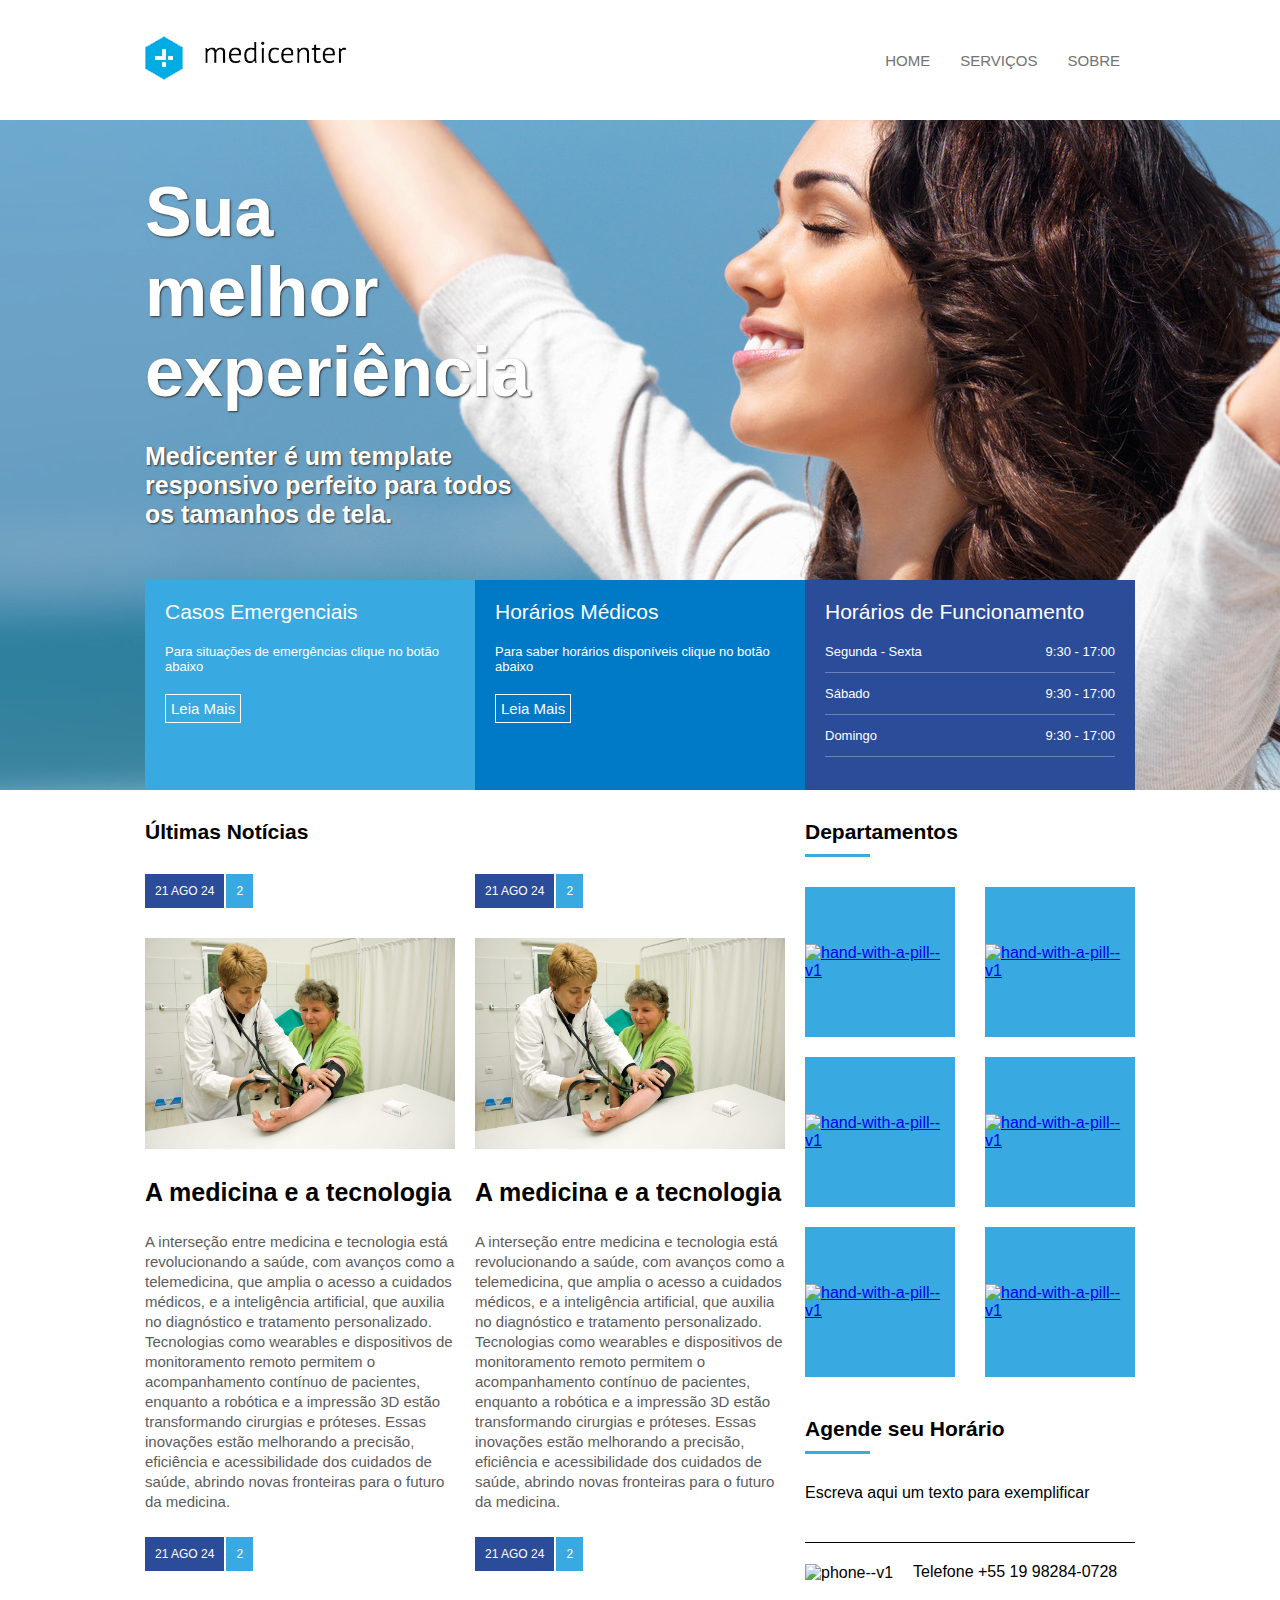
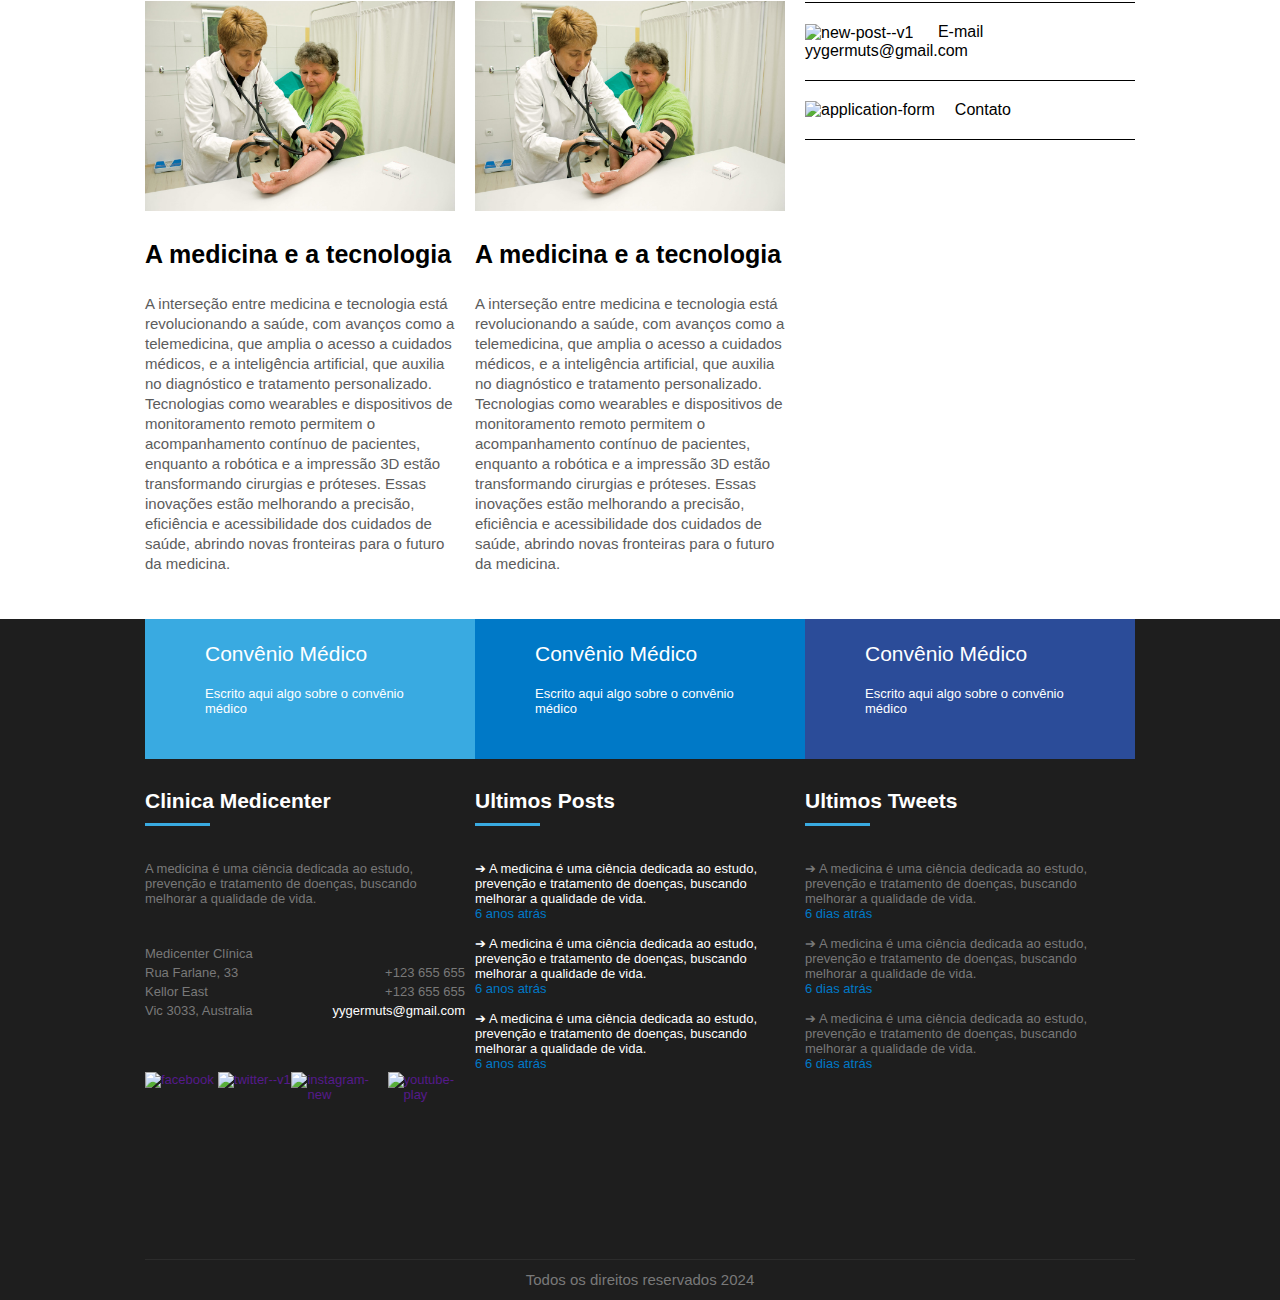
==== index.html @ abf37c01 "Add files via upload" ====
<!DOCTYPE html>
<html lang="en">
<head>
    <meta charset="UTF-8">
    <meta name="viewport" content="width=device-width, initial-scale=1.0">
    <link rel="stylesheet" href="style.css">
    <title>Medical Center</title>
</head>
<body>
    <header>
        
        <div class="container">
    
            <div class="logo">
                <a target="_blank" href="https://www.github.com/yygermuts"><img src="logo.png" alt="logo-medical"></a> 
            </div>
    

            <div class="menu">
                
                <nav>
                    <ul>
                        <li><a target="_blank" href="https://www.github.com/yygermuts">HOME</a></li>
                        <li><a target="_blank" href="https://www.github.com/yygermuts">SERVIÇOS</a></li>
                        <li><a target="_blank" href="https://www.github.com/yygermuts">SOBRE</a></li>
                    </ul>
                </nav>

            </div>
            
        
    </div>
    
    </header>

    <section id="banner">

        <div class="container column"> 

            <div class="banner-headline">

                <h1>Sua melhor experiência</h1>
                <h2>Medicenter é um template responsivo perfeito para todos os tamanhos de tela.</h2>

            </div>

            <div class="banner-options">
           
                 <div class="banner1">
                    <div class="banner-title">Casos Emergenciais</div>
                    
                        <div class="banner-description">
                           Para situações de emergências clique no botão abaixo
                       </div>

                       <a target="_blank" href="https://www.github.com/yygermuts">Leia Mais</a>

                    </div>

                 <div class="banner2">
                    <div class="banner-title">Horários Médicos</div>
                       
                        <div class="banner-description">
                            Para saber horários disponíveis clique no botão abaixo
                       </div>

                       <a target="_blank" href="https://www.github.com/yygermuts">Leia Mais</a>

                    </div>

                 <div class="banner3">
                    <div class="banner-title">Horários de Funcionamento</div>
                       
                        <div class="banner-description">
                           <div class="horario">
                                Segunda - Sexta <div class="horario1">9:30 - 17:00</div>
                           </div>
                           <div class="horario">
                                Sábado <div class="horario2">9:30 - 17:00</div>
                           </div>
                           <div class="horario">
                                Domingo <div class="horario3">9:30 - 17:00</div>
                           </div>
                        </div>


                    </div>

        </div>

    </section>

    <section id="geral">

        <div class="container">
        <section>
            
            <div class="widget">
                <div class="widget-title">
                    <div class="widget-title-text">Últimas Notícias</div>
                    
                </div>
                <div class="widget-body1">

                    <article>
                        <a href="">
                        <div class="news-data">
                            <div class="news-posted-at">21 AGO 24</div>
                            <div class="news-coments">2</div>
                        </div>
                        <div class="news-thumb">
                        <img src="image-feature.jpg" alt="imagem-de-medico-atendendo">
                    </div>
                    <div class="news-title">A medicina e a tecnologia</div>
                    <div class="news-resume">
                        A interseção entre medicina e tecnologia está revolucionando a saúde, com avanços como a telemedicina, 
                        que amplia o acesso a cuidados médicos, e a inteligência artificial, que auxilia no diagnóstico e tratamento personalizado. 
                        Tecnologias como wearables e dispositivos de monitoramento remoto permitem o acompanhamento contínuo de pacientes, enquanto 
                        a robótica e a impressão 3D estão transformando cirurgias e próteses. Essas inovações estão melhorando a precisão, 
                        eficiência e acessibilidade dos cuidados de saúde, abrindo novas fronteiras para o futuro da medicina.</div>

                    </article>

                    <article>
                        <a href="">
                        <div class="news-data">
                            <div class="news-posted-at">21 AGO 24</div>
                            <div class="news-coments">2</div>
                        </div>
                        <div class="news-thumb">
                        <img src="image-feature.jpg" alt="imagem-de-medico-atendendo">
                    </div>
                    <div class="news-title">A medicina e a tecnologia</div>
                    <div class="news-resume">
                        A interseção entre medicina e tecnologia está revolucionando a saúde, com avanços como a telemedicina, 
                        que amplia o acesso a cuidados médicos, e a inteligência artificial, que auxilia no diagnóstico e tratamento personalizado. 
                        Tecnologias como wearables e dispositivos de monitoramento remoto permitem o acompanhamento contínuo de pacientes, enquanto 
                        a robótica e a impressão 3D estão transformando cirurgias e próteses. Essas inovações estão melhorando a precisão, 
                        eficiência e acessibilidade dos cuidados de saúde, abrindo novas fronteiras para o futuro da medicina.</div>
                    </a>
                    </article>

                    <article>
                        <a href="">
                        <div class="news-data">
                            <div class="news-posted-at">21 AGO 24</div>
                            <div class="news-coments">2</div>
                        </div>
                        <div class="news-thumb">
                        <img src="image-feature.jpg" alt="imagem-de-medico-atendendo">
                    </div>
                    <div class="news-title">A medicina e a tecnologia</div>
                    <div class="news-resume">
                        A interseção entre medicina e tecnologia está revolucionando a saúde, com avanços como a telemedicina, 
                        que amplia o acesso a cuidados médicos, e a inteligência artificial, que auxilia no diagnóstico e tratamento personalizado. 
                        Tecnologias como wearables e dispositivos de monitoramento remoto permitem o acompanhamento contínuo de pacientes, enquanto 
                        a robótica e a impressão 3D estão transformando cirurgias e próteses. Essas inovações estão melhorando a precisão, 
                        eficiência e acessibilidade dos cuidados de saúde, abrindo novas fronteiras para o futuro da medicina.</div>
                    </a>
                    </article>

                    <article>
                        <a href="">
                        <div class="news-data">
                            <div class="news-posted-at">21 AGO 24</div>
                            <div class="news-coments">2</div>
                        </div>
                        <div class="news-thumb">
                        <img src="image-feature.jpg" alt="imagem-de-medico-atendendo">
                    </div>
                    <div class="news-title">A medicina e a tecnologia</div>
                    <div class="news-resume">
                        A interseção entre medicina e tecnologia está revolucionando a saúde, com avanços como a telemedicina, 
                        que amplia o acesso a cuidados médicos, e a inteligência artificial, que auxilia no diagnóstico e tratamento personalizado. 
                        Tecnologias como wearables e dispositivos de monitoramento remoto permitem o acompanhamento contínuo de pacientes, enquanto 
                        a robótica e a impressão 3D estão transformando cirurgias e próteses. Essas inovações estão melhorando a precisão, 
                        eficiência e acessibilidade dos cuidados de saúde, abrindo novas fronteiras para o futuro da medicina.</div>
                    </a>
                    </article>

                </div>
            </div>

        </section>
            
        <aside>
        
            <div class="widget">
                    <div class="widget-title">
                        <div class="widget-title-text">Departamentos</div>
                        <div class="widget-title-bar"></div>
                    </div>
                    <div class="widget-body">
                        <div class="blue-box"><a target="_blank"  href="https://www.github.com/yygermuts"> <img width="100" height="100" src="https://img.icons8.com/ios/100/hand-with-a-pill--v1.png" alt="hand-with-a-pill--v1"/>  </a>  </div>
                        <div class="blue-box"><a target="_blank"  href="https://www.github.com/yygermuts"> <img width="100" height="100" src="https://img.icons8.com/ios/100/hand-with-a-pill--v1.png" alt="hand-with-a-pill--v1"/>  </a>  </div>
                        <div class="blue-box"><a target="_blank"  href="https://www.github.com/yygermuts"> <img width="100" height="100" src="https://img.icons8.com/ios/100/hand-with-a-pill--v1.png" alt="hand-with-a-pill--v1"/>  </a>  </div>
                        <div class="blue-box"><a target="_blank"  href="https://www.github.com/yygermuts"> <img width="100" height="100" src="https://img.icons8.com/ios/100/hand-with-a-pill--v1.png" alt="hand-with-a-pill--v1"/>  </a>  </div>
                        <div class="blue-box"><a target="_blank"  href="https://www.github.com/yygermuts"> <img width="100" height="100" src="https://img.icons8.com/ios/100/hand-with-a-pill--v1.png" alt="hand-with-a-pill--v1"/>  </a>  </div>
                        <div class="blue-box"><a target="_blank"  href="https://www.github.com/yygermuts"> <img width="100" height="100" src="https://img.icons8.com/ios/100/hand-with-a-pill--v1.png" alt="hand-with-a-pill--v1"/>  </a>  </div>
                    </div>
                </div>

                <div class="widget">
                    <div class="widget-title">
                        <div class="widget-title-text">Agende seu Horário</div>
                        <div class="widget-title-bar"></div>
                    </div>
                    <div class="widget-body2">
                        Escreva aqui um texto para exemplificar
                        <div class="widget-body-description"><img width="20" height="20" src="https://img.icons8.com/ios/50/phone--v1.png" alt="phone--v1"/><a href="https://wa.me/5519982840728?text=Ol%C3%A1%21+Seja+bem-vindo.+Me+envie+a+sua+mensagem+que+em+breve+entrarei+em+contato.">Telefone +55 19 98284-0728</a></div>
                        <div class="widget-body-description"><img width="20" height="20" src="https://img.icons8.com/ios/50/new-post--v1.png" alt="new-post--v1"/><a target="_blank" href="mailto:yygermuts@gmail.com">
                            <ion-icon name="mail-outline"></ion-icon
                          >E-mail yygermuts@gmail.com</a></div>
                        <div class="widget-body-description"><img width="20" height="20" src="https://img.icons8.com/material-outlined/24/application-form.png" alt="application-form"/><a target="_blank" href="/indexForm.html">Contato</a></div>
                </div>
        
        </aside>

        </div>



    </section>

    <footer>
        <div class="container flexColumn">
            <div class="footer-menu">
                <div class="fm-1">
                        <a href="">
                        <div class="fm-1-title">Convênio Médico</div>
                        <div class="fm1-description">Escrito aqui algo sobre o convênio médico</div>
                        </a>
                </div>
                <div class="fm-2">
                        <a href="">
                        <div class="fm-1-title">Convênio Médico</div>
                        <div class="fm1-description">Escrito aqui algo sobre o convênio médico</div>
                        </a>
                </div>
                <div class="fm-3">
                        <a href="">
                        <div class="fm-1-title">Convênio Médico</div>
                        <div class="fm1-description">Escrito aqui algo sobre o convênio médico</div>
                        </a>
                </div>
            </div>
        

        <div class="footer-area">
            <div class="fa-item1">
                <div class="widget-title">
                    <div class="widget-title-text">Clinica Medicenter</div>
                    <div class="widget-title-bar"></div>
                </div>
                <div class="widget-body">
                    <div class="wb-descript1">A medicina é uma ciência dedicada ao estudo, prevenção e tratamento de doenças, buscando melhorar a qualidade de vida. </div>
                    <div class="wb-descript2">Medicenter Clínica</div>
                <div class="container3">
                    <div class="wb-descript3">Rua Farlane, 33</div>
                    <div class="wb-descript3">+123 655 655</div>
                </div>
                <div class="container3">
                    <div class="wb-descript4">Kellor East</div>
                    <div class="wb-descript4">+123 655 655</div>
                </div>    
                <div class="container3">
                    <div class="wb-descript5">Vic 3033, Australia</div>
                    <div class="wb-descript5"><a class="wb-descript5link" href="">yygermuts@gmail.com</a></div>
                </div>
                <div class="container4">
                    <div class="wb-links"><a href=""><img width="25" height="25" src="https://img.icons8.com/color/48/facebook.png" alt="facebook"/></a> </div>
                    <div class="wb-links"><a href=""><img width="25" height="25" src="https://img.icons8.com/color/48/twitter--v1.png" alt="twitter--v1"/></a> </div>
                    <div class="wb-links"><a href=""><img width="25" height="25" src="https://img.icons8.com/fluency/25/instagram-new.png" alt="instagram-new"/></a> </div>
                    <div class="wb-links"><a href=""><img width="25" height="25" src="https://img.icons8.com/fluency/25/youtube-play.png" alt="youtube-play"/></a> </div>
                    
                </div>
            </div>
            </div>
        
            <div class="fa-item2">
                <div class="widget-title">
                    <div class="widget-title-text">Ultimos Posts</div>
                    <div class="widget-title-bar"></div>
                    <div class="container5">
                        <div class="fa-item2-content">➔ A medicina é uma ciência dedicada ao estudo, prevenção e tratamento de doenças, buscando melhorar a qualidade de vida.</div>
                        <div class="fa-item2-content2">6 anos atrás</div>
                        <div class="fa-item2-content">➔ A medicina é uma ciência dedicada ao estudo, prevenção e tratamento de doenças, buscando melhorar a qualidade de vida.</div>
                        <div class="fa-item2-content2">6 anos atrás</div>
                        <div class="fa-item2-content">➔ A medicina é uma ciência dedicada ao estudo, prevenção e tratamento de doenças, buscando melhorar a qualidade de vida.</div>
                        <div class="fa-item2-content2">6 anos atrás</div>
                    </div>
                </div>
                <div class="widget-body">
                    
                </div>
            </div>
            <div class="fa-item3">
                <div class="widget-title">
                    <div class="widget-title-text">Ultimos Tweets</div>
                    <div class="widget-title-bar"></div>
                </div>
                <div class="container5">
                    <div class="fa-item3-content">➔ A medicina é uma ciência dedicada ao estudo, prevenção e tratamento de doenças, buscando melhorar a qualidade de vida.</div>
                    <div class="fa-item3-content3">6 dias atrás</div>
                    <div class="fa-item3-content">➔ A medicina é uma ciência dedicada ao estudo, prevenção e tratamento de doenças, buscando melhorar a qualidade de vida.</div>
                    <div class="fa-item3-content3">6 dias atrás</div>
                    <div class="fa-item3-content">➔ A medicina é uma ciência dedicada ao estudo, prevenção e tratamento de doenças, buscando melhorar a qualidade de vida.</div>
                    <div class="fa-item3-content3">6 dias atrás</div>
                </div>
             
            </div>
        </div>

        <div class="footer-copy">Todos os direitos reservados 2024</div>

    </div>

    
    
    </footer>

</body>

</html>
---- style.css ----
/* FONTES E RESET */
*{
    font-family: Arial, Helvetica, sans-serif;
}

body{
    margin: 0;
    padding: 0;
}

/* HEADER */
header{
    display: flex;
    justify-content: center;
    height: 120px;
    background-color: white;
}

.container{
    display: flex;
    justify-content: space-between;
    width: 990px;
}

.logo{
    display: flex;
    align-items: center;
}

.menu{
    display: flex;
    align-items: center;
}

/* MENU DE NAVEGAÇÃO */
nav ul, 
nav li{
    list-style: none;
    margin: 0;
    padding: 0;
}

nav ul{
    display: flex;
}

nav a{
    display: block;
    padding: 15px;
    color: #727272;
    text-decoration: none;
    text-transform: uppercase;
    font-weight: 400;
    font-size: 15px;
}

nav a:hover{
    color: white;
    background-color: #39aae1;
    border-radius: 60px;
}

/* BANNER */
#banner{
    display: flex;
    justify-content: center;
    background-image:url('img1.jpg');
    background-position: center;
    background-size: cover;
    height: 670px;
}

.column{
    flex-direction: column;
}

.banner-headline{
    flex: 1;
    display: flex;
    flex-direction: column;
    justify-content: center;
}

.banner-headline h1{
    color: white;
    font-size: 70px;
    text-shadow: 1px 1px 2px rgb(51, 51, 51);
    margin: 0;
    padding: 0;
    max-width: 350px;
}

.banner-headline h2{
    color: white;
    font-size: 25px;
    text-shadow: 1px 1px 2px rgb(51,51,51);
    margin: 0;
    padding: 0;
    margin-top: 30px;
    max-width: 400px;
}

.banner-options{
    height: 210px;
    display: flex;
}

.banner1, 
.banner2, 
.banner3{
    flex: 1;
    color: white;
    padding: 20px;
}

.banner1{
    background-color:#39aae1 ;
}

.banner2{
    background-color:#0079c7 ;
}

.banner3{
    background-color:#2b4c99 ;
}

.banner-title{
    font-size: 21px;
}

.banner-description{
    font-size: 13px;
    margin-top: 20px;
    margin-bottom: 20px;
}

.banner-options a{
    display: inline-block;
    border: 1px solid white;
    padding: 5px;
    color: white;
    font-size: 15px;
    text-decoration: none;
}

/* SESSÃO HORÁRIO */
.horario{
    display: flex;
    justify-content: space-between;
    border-bottom: 1.5px solid rgba(255, 255, 255, 0.308);
    padding-bottom: 13px;
    padding-top: 13px;
}

.horario:first-of-type{
    padding-top:0 ;
}

/* SESSÃO GERAL */
#geral{
    display: flex;
    justify-content: center;
}

#geral section{
    flex: 2;
}

#geral aside{
    flex: 1;
}

/* WIDGETS */
div.widget{
    margin: 30px 0 20px 0;
}

div.widget-title-text{
    color: black;
    font-size: 21px;
    font-weight: bold;
}

div.widget-title-bar{
    margin-top: 10px;
    background-color:#39aae1;
    width: 65px;
    height: 3px;
}   

/* CORPO DOS WIDGETS */
div.widget-body{
    display:flex;
    flex-wrap: wrap;
    margin-top: 20px;
    justify-content: space-between;
}

div.widget-body .blue-box{
    display: flex;
    justify-content: center;
    align-items: center;
    margin: 10px 0 10px 0;
    width: 150px;
    height: 150px;
    background-color: #39aae1;

}

div.widget-body2{
    display:flex;
    flex-direction: column;
    margin-top: 30px;
    justify-content: center;
}

div.widget-body-description{
    margin-top: 20px;
    border-top: 1px solid black;
    padding-top: 20px;
    align-items: center;
}

div.widget-body-description:first-of-type{
    margin-top: 40px;   
}

div.widget-body-description:last-of-type{
    border-bottom: 1px solid black;
    padding-top: 20px;
    padding-bottom: 20px;
}

.widget-body-description img {
    margin-right: 20px;
    vertical-align: middle; 
}

div.widget-body-description a{
    color: black;
    text-decoration: none;
}

div.widget-body-description a:hover{
    color: blue;
    cursor: pointer;
}

.widget-body1{
    display: flex;
    flex-wrap: wrap;
    margin-top: 30px;
}

/* ARTIGOS */
article{
    flex: 1;
    min-width: 300px;
    margin-right: 20px;
}

article a{
    text-decoration: none;
}

article .news-data{
    display: flex;
}

article .news-posted-at{
    margin-right:2px ;
    background-color: #2b4c99;
    color: white;
    font-size: 12px;
    padding: 10px;
}

article .news-coments{
    background-color:#39aae1;
    color: white;
    font-size: 12px;
    padding: 10px;
}

article .news-thumb{
    margin-top: 30px;
}

article .news-thumb img{
    width: 100%;
}

article .news-title{
    margin: 25px 0 25px 0;
    color: black;
    font-size: 25px;
    font-weight: bold;
}

article .news-resume{
    margin: 25px 0 25px 0;
    color: #5c5c5c;
    line-height: 20px;
    font-size: 15px;
    font-weight: normal;
}

/*FOOTER*/
footer{
    color: white;
    display: flex;
    background-color: #1e1e1e;
    justify-content: center;
}

footer a{
    text-decoration: none;
    padding: 40px;
}

.footer-menu{
    display:flex;

}

.fm-1, .fm-2, .fm-3{
    flex: 1;
    height: 100px;
    padding: 10px;
    
}

.fm-1{
    padding: 20px;
    background-color: #39aae1;
    display: flex;
    flex-direction: column;
    justify-content: center;
}

.fm-2{
    padding: 20px;
    background-color: #0079c7;
    display: flex;
    flex-direction: column;
    justify-content: center;
}

.fm-3{
    padding: 20px;
    background-color:#2b4c99 ;
    display: flex;
    flex-direction: column;
    justify-content: center;
}

.fm-1-title, .fm-2-title, .fm-3-title{
    color: white;
    font-size: 21px;
}

.fm1-description, .fm2-description, .fm3-description{
    margin: 20px 0;
    color: white;
    font-size: 13px;
}

.flexColumn{
    flex-direction: column;
}

.footer-area{
    display: flex;
    height: 500px;
   /* background-color: red;*/
}

.fa-item1, .fa-item2, .fa-item3{
    flex: 1;
    color: white;
}

footer .widget-title-text{
    color: white;
    margin-top: 30px;
}

.footer-copy{
    border-top: 1px solid #2c2c2c;
    color: #797979;
    height: 40px;
    line-height: 40px;
    text-align: center;
    font-weight: 100;
    font-size: 15px;
}

footer .widget-body{
    color: #797979;
    flex-direction: column;
    font-size: 13px;
}

div.container3{
    display: flex;
    flex-wrap: nowrap;
    justify-content: space-between;
    margin-bottom: 4px;
    margin-right: 10px;
}

footer .widget-body{
    display: flex;
}

.wb-descript1{
    margin: 15px 10px 40px 0;
    line-height: 15px;
}

.wb-descript2{
    margin-bottom: 4px;
    margin-right: 10px;
}

.wb-descript5{
    padding: 0;
    margin-bottom: 30px;
   
}

.wb-descript5link{
    padding: 0;
    text-decoration: none;
    color: white;
}

div.container4{
    display: flex;
    margin-top: 20px;
    
    
}

div.wb-links a{
    margin-right: 20px;
    margin-top: 20px;
    padding: 0;
}

div.container5{
    display: flex;
    flex-direction: column;
    margin-top: 20px;
}

.fa-item2-content{
    margin-top: 15px;
    margin-right: 10px;
    font-family: Arial, Helvetica, sans-serif;
    font-size: 13px;
    height: 45px;
    line-height: 15px;
}

.fa-item2-content2{
    color: #0079c7;
    font-size:13px;

}

.fa-item3-content{
    color: rgb(121,121,121);
    margin-top: 15px;
    margin-right: 10px;
    font-family: Arial, Helvetica, sans-serif;
    font-size: 13px;
    height: 45px;
    line-height: 15px;
}

.fa-item3-content3{
    color: #0079c7;
    font-size:13px;

}

/*MEDIA QUERIES*/

@media(max-width:390px){

    div.menu{
        display: flex;
        justify-content: center;
    }

    div.logo img{
        justify-content: center;
        margin-right: 20%;
        margin-top: 8px;
        margin-top: 5px;
        justify-content: center;
    }
    
    nav a{
        font-size:12px ;
    }

    .banner-headline{
        padding: 20px;
    }

    .banner-headline h1{
        font-size: 55px;
    }

    .banner-headline h2{
        font-size: 17px;
    }

    .banner-options{
        height: auto;
        flex-direction: column;
    }

    .banner-description {
        font-size: 12px;
        margin-top: 15px;
        margin-bottom: 15px;
    }

    .container{
        flex-direction: column;
    }

    #geral section{
        padding: 20px;
    }

    div.widget{
        margin: 60px 0 20px 0;
    }

    div.widget-title, div.widget-title-bar{
        display: flex;
        flex-direction: column;
        text-align: center;
        justify-content: center;
        align-items: center;
    }

    div.widget-body{
        padding: 0 10px 0 10px;
    }

    div.widget-body2{
        text-align: center;
        padding-right:30px;
    }

    div.widget-body .blue-box{
        display: flex;
        justify-content: center;
        align-items: center;
    }

    aside{
        display: flex;
        flex-direction: column;
        margin: 18px;
        margin-top: -60px;
    }

footer .container flexColumn{
    display: flex;
    flex-direction: column;
}

.footer-menu{
    flex-direction: column;
}

.footer-area{
    flex-direction: column;
}

div.widget-title{
    flex-direction: column;
}

.container5{
    display: flex;
    margin: 0 15px;
}

.fa-item2{
    display: flex;
}

.fa-item2-content{
    flex-direction: column;
}

.footer-copy{
    margin-top: 125%;
}

}

@media(max-width: 425px) {
    div.logo {
        margin-top: 18px;
        justify-content: center;
    }

    nav a {
        font-size: 14px;
    }

    .banner-headline {
        padding: 20px;
    }

    .banner-headline h1 {
        font-size: 60px;
    }

    .banner-headline h2 {
        font-size: 20px;
    }

    .banner-options {
        height: auto;
        flex-direction: column;
    }

    .banner-description {
        font-size: 13px;
        margin-top: 20px;
        margin-bottom: 20px;
    }

    .container {
        flex-direction: column;
    }

    #geral section {
        padding: 20px;
    }

    div.widget {
        margin: 50px 0 20px 0;
        margin-top: 115px;
    }

    div.widget-title, div.widget-title-bar {
        display: flex;
        flex-direction: column;
        text-align: center;
        justify-content: center;
        align-items: center;
    }

    div.widget-body {
        padding: 2px;
    }

    div.widget-body2 {
        text-align: center;
        padding-right: 30px;
    }

    

    aside {
        display: flex;
        flex-direction: column;
        margin: 18px;
        margin-top: -60px;
    }

    footer .container {
        display: flex;
        flex-direction: column;
        padding-top: 15px;
    }

    .footer-menu {
        flex-direction: column;
        margin: -15px;
    }

    .footer-area {
        flex-direction: column;
    }

    div.widget-title {
        flex-direction: column;
    }

    .container5 {
        display: flex;
        margin: 0 10px;
    }

    .container4{
        justify-content: center;
    }

    .fa-item2 {
        display: flex;
        flex-direction: column;
    }

    .fa-item2-content {
        margin-bottom: 10px;
    }

    .footer-copy {
        margin-top: 150%;
    }
}

@media(max-width:844px){
    header{
        padding: 0 15px;
    }

    section{
        padding: 0 15px;
    }

    footer{
        padding: 0 15px;
    }

}
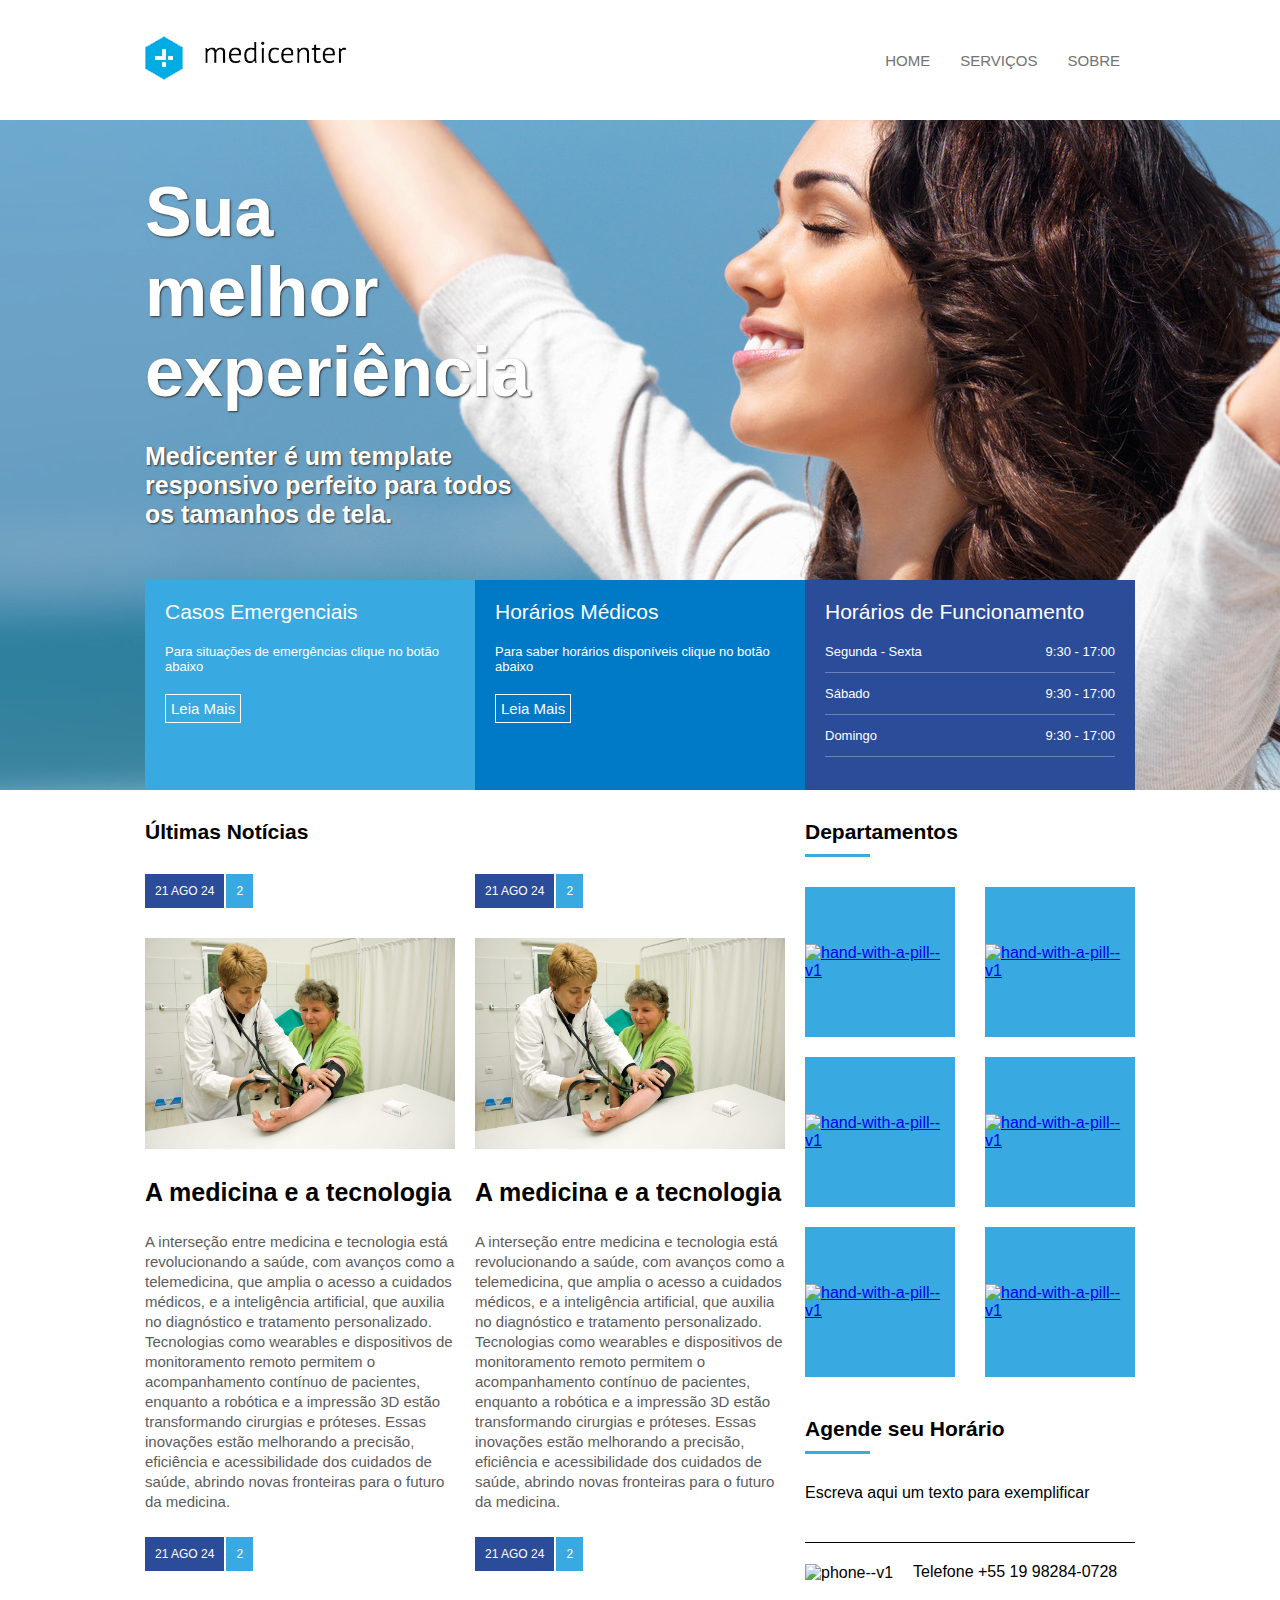
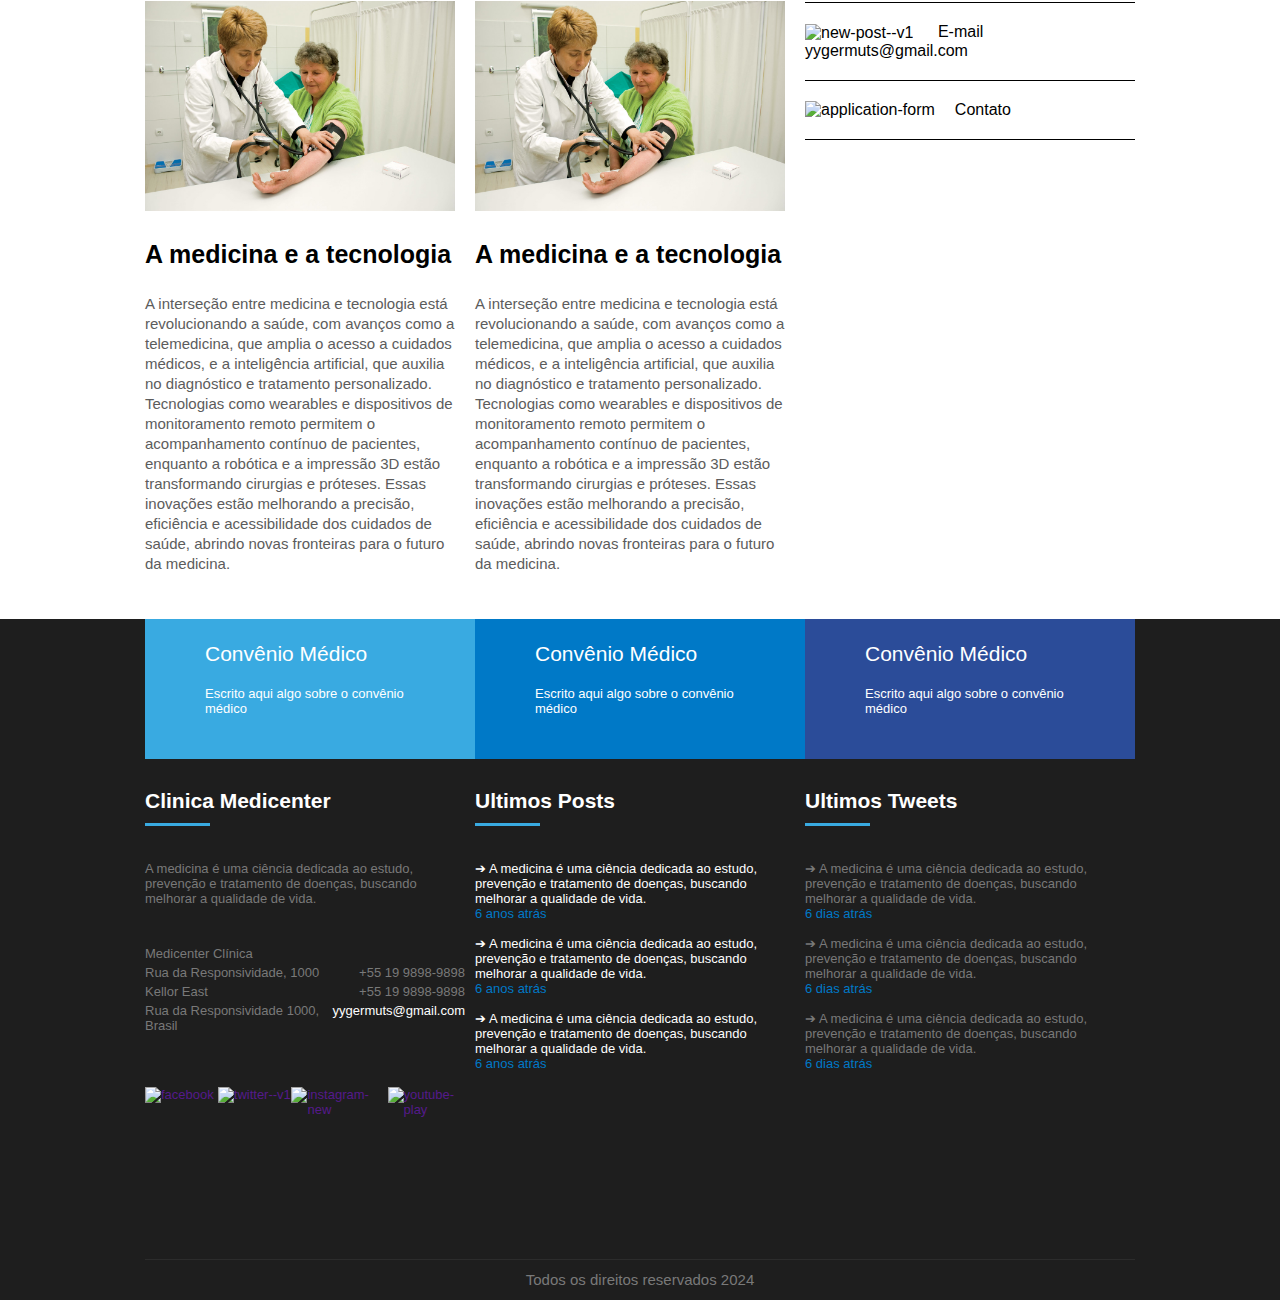
==== commit 849364c5: "Update index.html" ====
--- a/index.html
+++ b/index.html
@@ -256,15 +256,15 @@
                     <div class="wb-descript1">A medicina é uma ciência dedicada ao estudo, prevenção e tratamento de doenças, buscando melhorar a qualidade de vida. </div>
                     <div class="wb-descript2">Medicenter Clínica</div>
                 <div class="container3">
-                    <div class="wb-descript3">Rua Farlane, 33</div>
-                    <div class="wb-descript3">+123 655 655</div>
+                    <div class="wb-descript3">Rua da Responsividade, 1000</div>
+                    <div class="wb-descript3">+55 19 9898-9898</div>
                 </div>
                 <div class="container3">
                     <div class="wb-descript4">Kellor East</div>
-                    <div class="wb-descript4">+123 655 655</div>
+                    <div class="wb-descript4">+55 19 9898-9898</div>
                 </div>    
                 <div class="container3">
-                    <div class="wb-descript5">Vic 3033, Australia</div>
+                    <div class="wb-descript5">Rua da Responsividade 1000, Brasil</div>
                     <div class="wb-descript5"><a class="wb-descript5link" href="">yygermuts@gmail.com</a></div>
                 </div>
                 <div class="container4">
@@ -321,4 +321,4 @@
 
 </body>
 
-</html> +</html> 
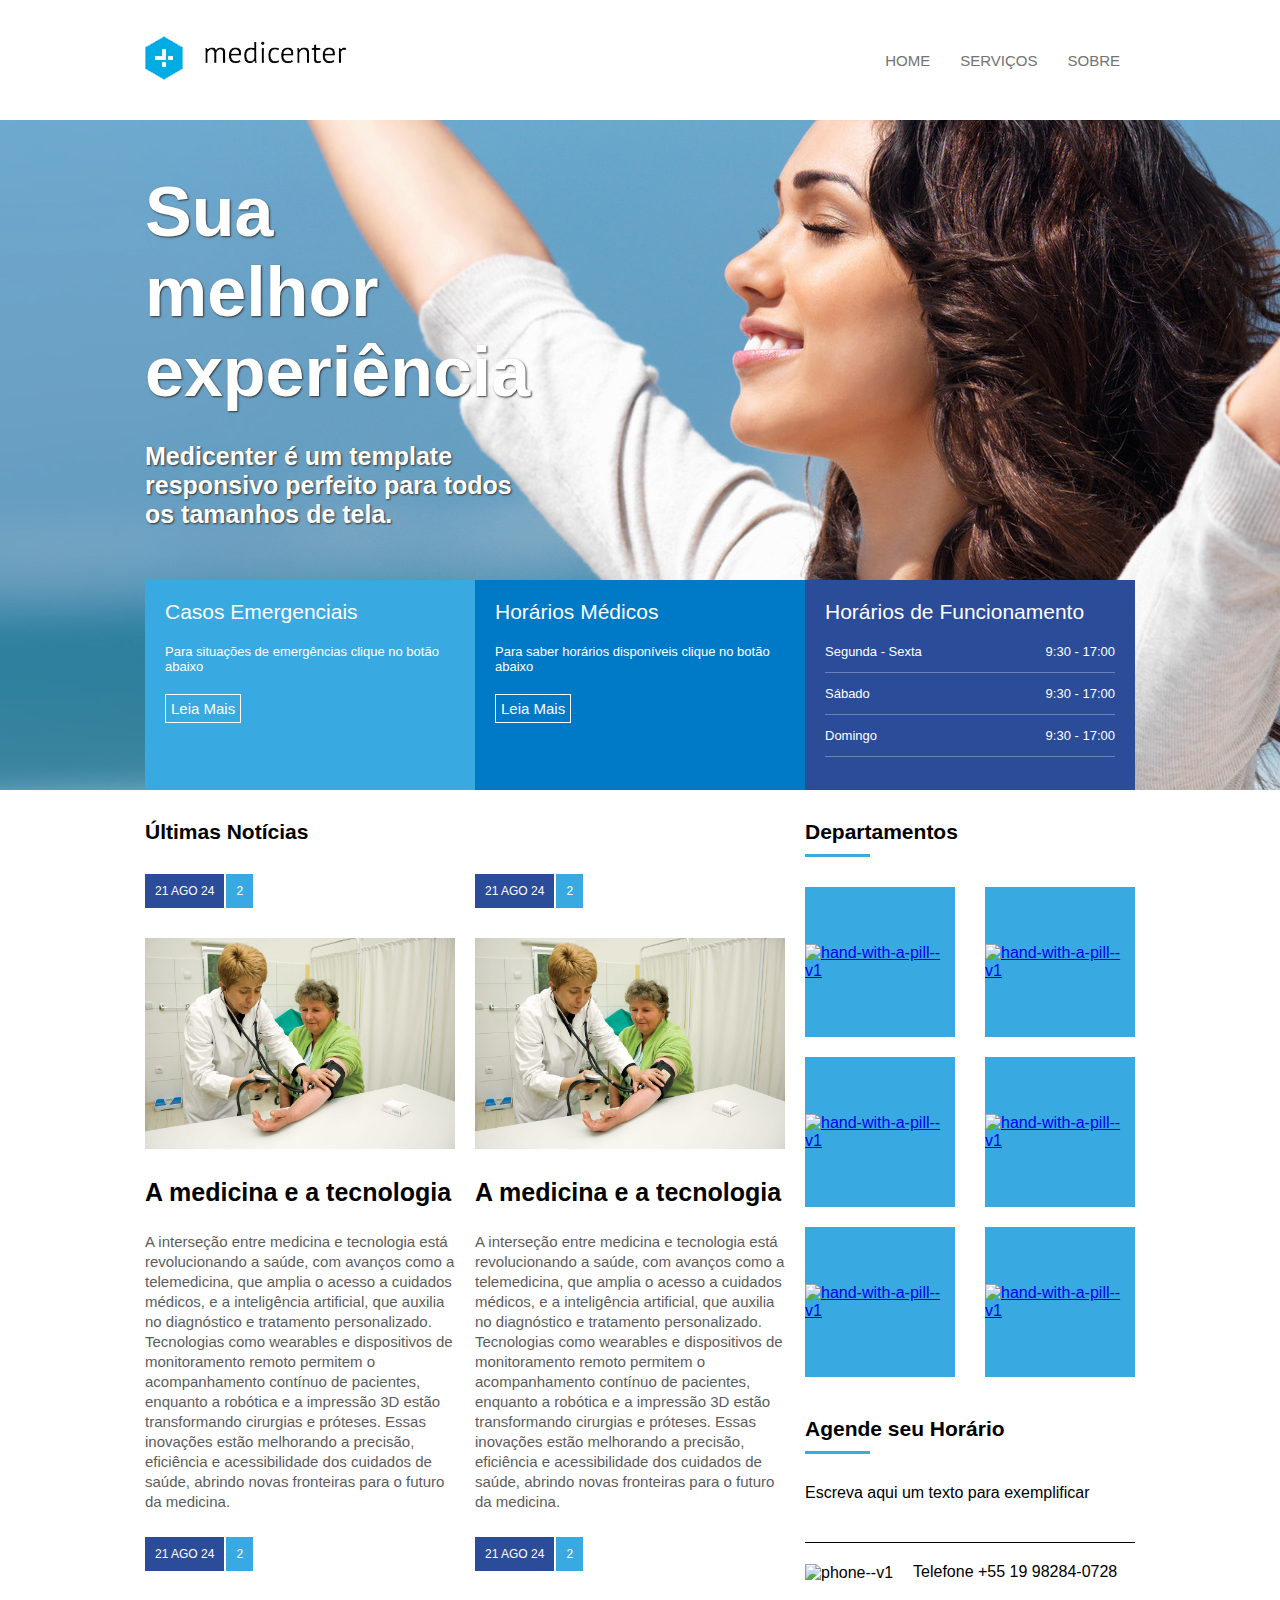
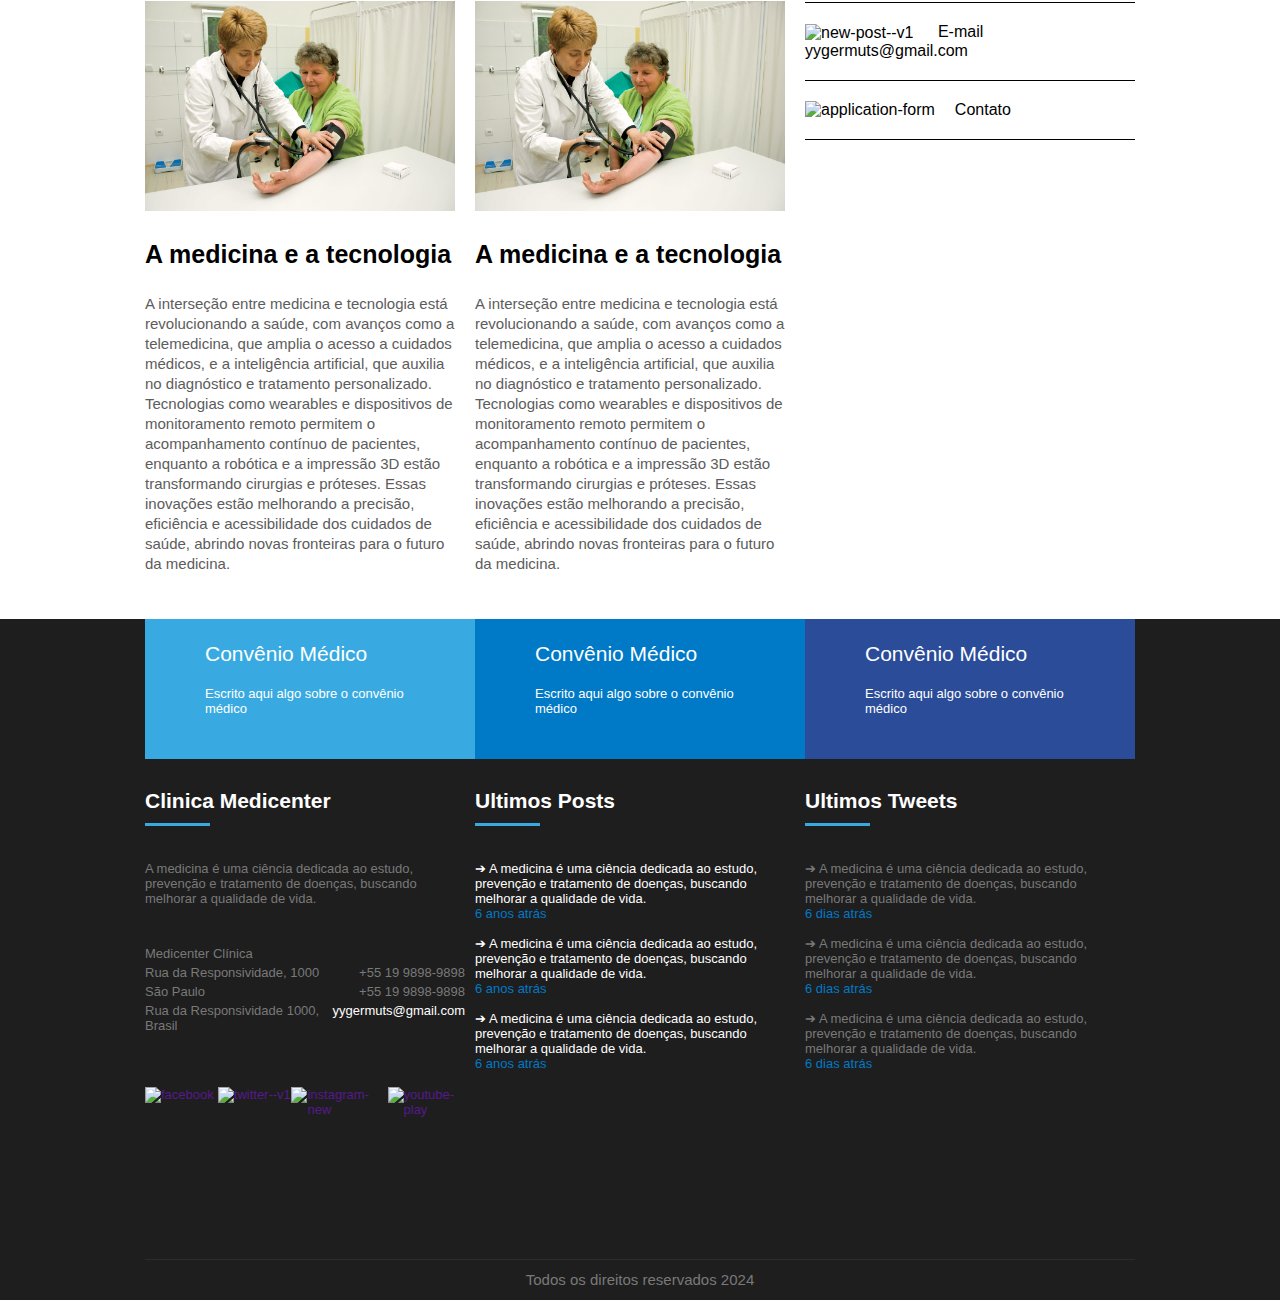
==== commit f9446970: "Update index.html" ====
--- a/index.html
+++ b/index.html
@@ -260,7 +260,7 @@
                     <div class="wb-descript3">+55 19 9898-9898</div>
                 </div>
                 <div class="container3">
-                    <div class="wb-descript4">Kellor East</div>
+                    <div class="wb-descript4">São Paulo</div>
                     <div class="wb-descript4">+55 19 9898-9898</div>
                 </div>    
                 <div class="container3">
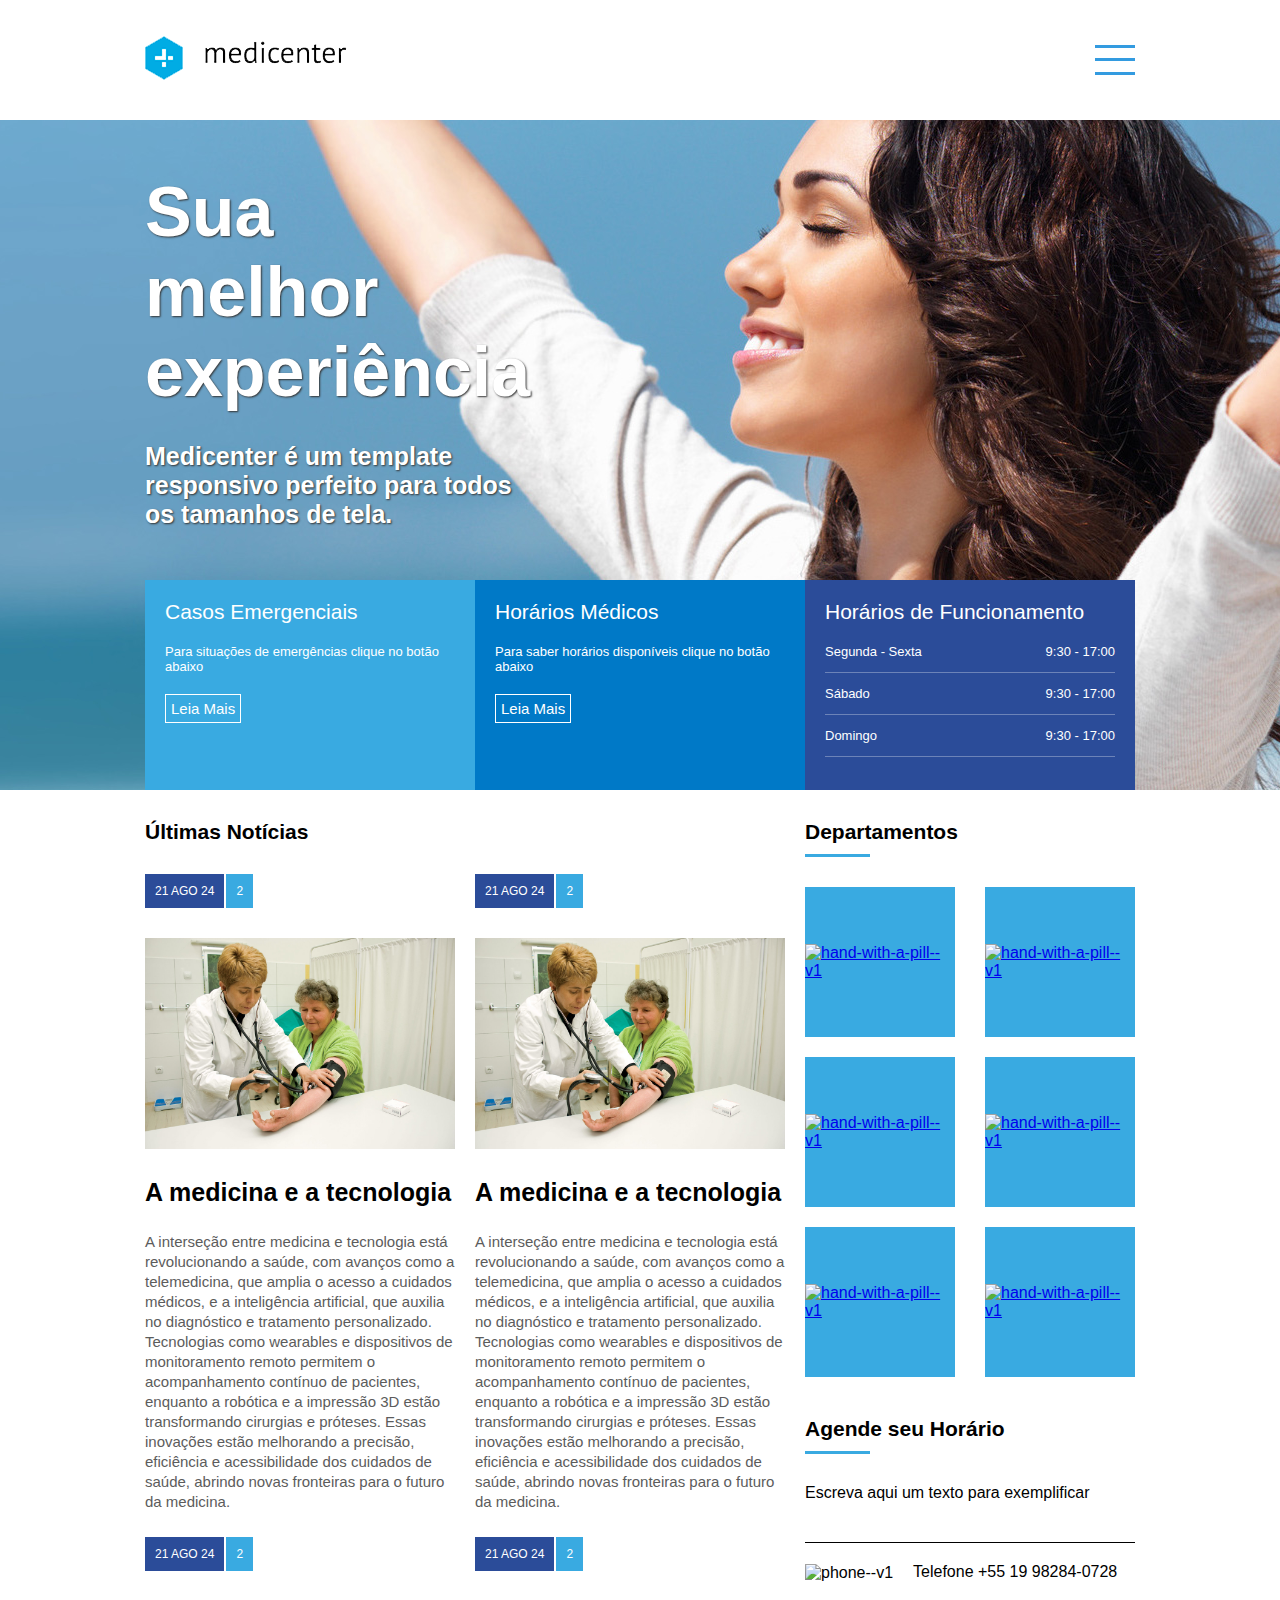
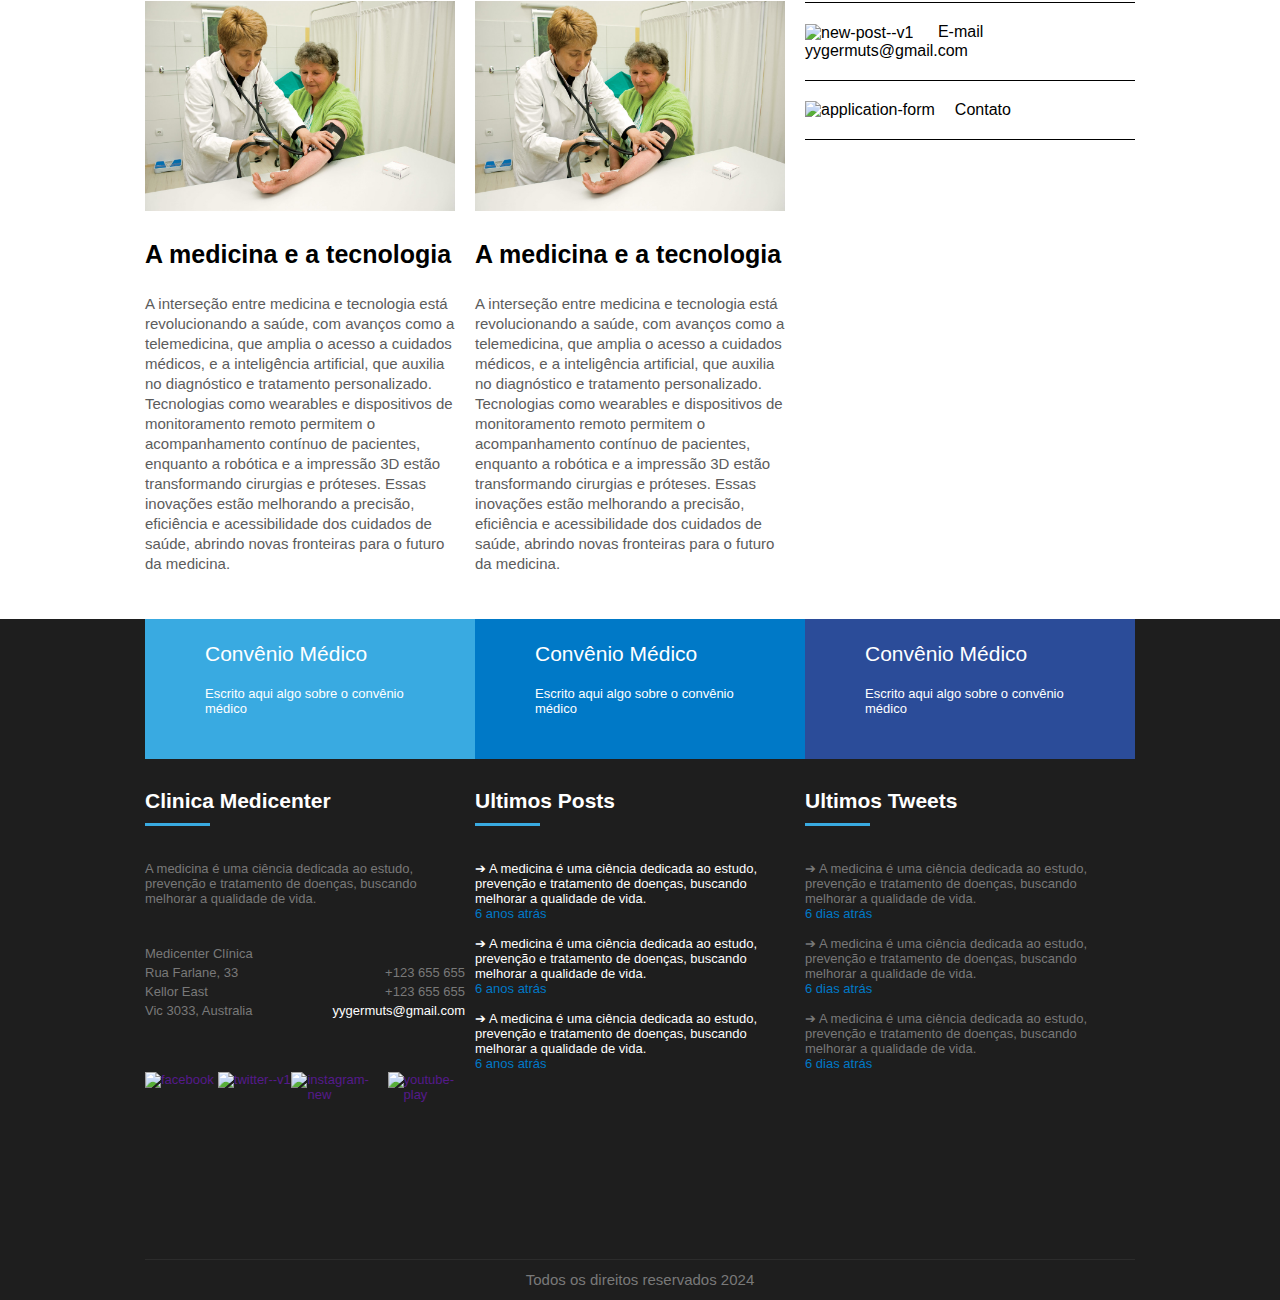
==== commit bc965385: "Update index.html" ====
--- a/index.html
+++ b/index.html
@@ -5,6 +5,21 @@
     <meta name="viewport" content="width=device-width, initial-scale=1.0">
     <link rel="stylesheet" href="style.css">
     <title>Medical Center</title>
+
+    <script type="text/javascript">
+        document.addEventListener("DOMContentLoaded", function() {
+        window.onload = function (){
+            document.querySelector(".menuMobile").addEventListener("click", function(){
+                if(document.querySelector(".menu nav ul").style.display == 'flex') {
+                    document.querySelector(".menu nav ul").style.display = 'none';
+                } else {
+                    document.querySelector(".menu nav ul").style.display = 'flex';
+                }
+            });
+        };    
+    });
+        </script>
+
 </head>
 <body>
     <header>
@@ -19,6 +34,11 @@
             <div class="menu">
                 
                 <nav>
+                    <div class="menuMobile">
+                        <div class="mm-line"></div>
+                        <div class="mm-line"></div>
+                        <div class="mm-line"></div>
+                    </div>
                     <ul>
                         <li><a target="_blank" href="https://www.github.com/yygermuts">HOME</a></li>
                         <li><a target="_blank" href="https://www.github.com/yygermuts">SERVIÇOS</a></li>
@@ -256,15 +276,15 @@
                     <div class="wb-descript1">A medicina é uma ciência dedicada ao estudo, prevenção e tratamento de doenças, buscando melhorar a qualidade de vida. </div>
                     <div class="wb-descript2">Medicenter Clínica</div>
                 <div class="container3">
-                    <div class="wb-descript3">Rua da Responsividade, 1000</div>
-                    <div class="wb-descript3">+55 19 9898-9898</div>
+                    <div class="wb-descript3">Rua Farlane, 33</div>
+                    <div class="wb-descript3">+123 655 655</div>
                 </div>
                 <div class="container3">
-                    <div class="wb-descript4">São Paulo</div>
-                    <div class="wb-descript4">+55 19 9898-9898</div>
+                    <div class="wb-descript4">Kellor East</div>
+                    <div class="wb-descript4">+123 655 655</div>
                 </div>    
                 <div class="container3">
-                    <div class="wb-descript5">Rua da Responsividade 1000, Brasil</div>
+                    <div class="wb-descript5">Vic 3033, Australia</div>
                     <div class="wb-descript5"><a class="wb-descript5link" href="">yygermuts@gmail.com</a></div>
                 </div>
                 <div class="container4">
--- a/style.css
+++ b/style.css
@@ -1,4 +1,3 @@
-/* FONTES E RESET */
 *{
     font-family: Arial, Helvetica, sans-serif;
 }
@@ -54,10 +53,41 @@
     font-size: 15px;
 }
 
+nav ul{
+    display: none;
+    flex-direction: column;
+    margin-left: -15px;
+}
+
+header{
+    display: flex;
+    justify-content: center;
+    align-items: center;
+    background-color: white;
+    height: auto;
+    
+}
+
 nav a:hover{
     color: white;
     background-color: #39aae1;
     border-radius: 60px;
+}
+
+.menuMobile{
+    display:flex;
+    flex-direction:column;
+    justify-content: space-around;
+    width: 40px;
+    height: 40px;
+    background-color: none;
+    margin: 40px 0;
+}
+
+.mm-line{
+    height: 3px;
+    background-color: #339be0;
+
 }
 
 /* BANNER */
@@ -488,7 +518,79 @@
 
 /*MEDIA QUERIES*/
 
-@media(max-width:390px){
+@media(max-width:320px){
+body{
+    margin: -25px;
+}
+
+.menuMobile{
+    display: flex;
+    flex-direction: column;
+    justify-content: space-around;
+}
+
+header{
+    margin: 25px 0 16px 16px;
+}
+
+div.banner-headline h1{
+    font-size: 46px;
+}
+
+div.banner-headline h2{
+    font-size: 19px;
+}
+
+.banner-options{
+    padding: 0 27px;
+    margin-left: -2px;
+    margin-right: -13px;
+}
+
+div.widget{
+    margin: 0 14px;
+}
+
+div.widget-body2{
+    margin-left: 45px;
+}
+
+div.widget-body1{
+    margin-left: 45px;
+}
+
+div.widget-body {
+    margin-left: 26px;
+  justify-content: space-evenly;
+}
+
+.banner1, .banner2, .banner3{
+    margin-right: -14px;
+}
+
+div.widget-title, div.widget-title-bar {
+    align-items: center;
+    padding-left: 27px;
+}
+
+footer{
+    padding: 0 15px 100px 10px;
+    height: 2000px;
+}
+
+div.container5{
+    display: flex;
+    flex-direction: column;
+    align-items: center;
+}
+
+div.container5 .fa-item3-content{
+    align-items: center;
+}
+
+}
+
+@media(max-width:390px) and (max-width:393px){
 
     div.menu{
         display: flex;
@@ -550,6 +652,10 @@
         align-items: center;
     }
 
+    div.widget-title-text{
+        margin-top: 20%;
+    }
+
     div.widget-body{
         padding: 0 10px 0 10px;
     }
@@ -739,5 +845,4 @@
 
 
 
-
     
